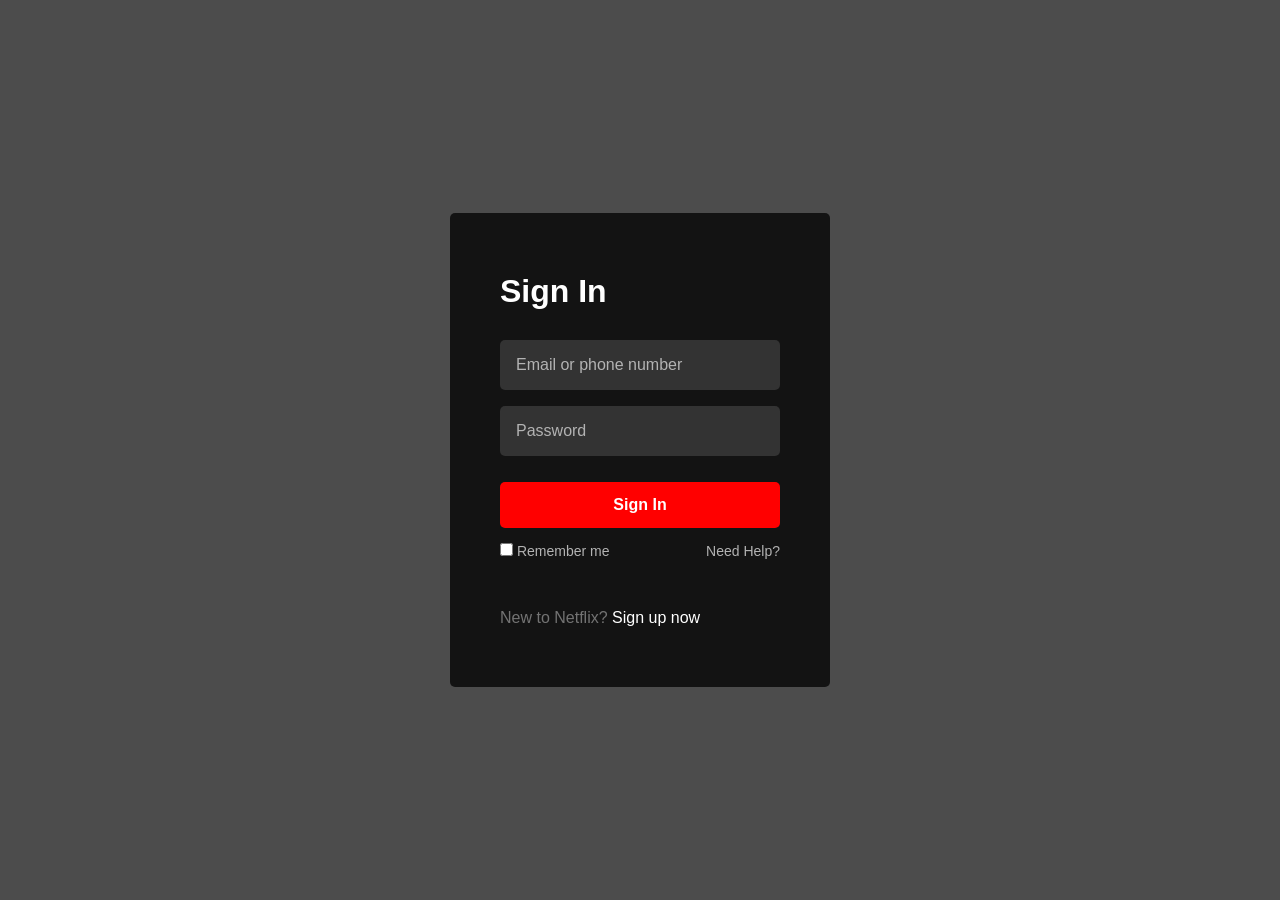
==== Login.html @ 8cb4cfde "add login activity" ====
<!DOCTYPE html>
<html lang="en">
<head>
  <meta charset="UTF-8" />
  <meta name="viewport" content="width=device-width, initial-scale=1.0"/>
  <title>Netflix Login</title>

  <style>

    *{
      margin:0;
      padding:0;
      box-sizing:border-box;
      font-family:Arial, Helvetica, sans-serif;
    }

    body{
      background-image:
      linear-gradient(rgba(0,0,0,0.7), rgba(0,0,0,0.7)),
      url("https://assets.nflxext.com/ffe/siteui/vlv3/9e0b3d5f-4f3f-4fd8-bb59-9d6d2f6f3c7b/web/IN-en-20240513-popsignuptwoweeks-perspective_alpha_website_large.jpg");

      background-size:cover;
      background-position:center;
      height:100vh;

      display:flex;
      justify-content:center;
      align-items:center;
    }

    .login-container{
      background:rgba(0,0,0,0.75);
      padding:60px 50px;
      width:380px;
      border-radius:5px;
    }

    .login-container h1{
      color:white;
      margin-bottom:30px;
      font-size:32px;
    }

    .input-box{
      margin-bottom:16px;
    }

    .input-box input{
      width:100%;
      padding:16px;
      border:none;
      outline:none;
      background:#333;
      color:white;
      border-radius:5px;
      font-size:16px;
    }

    .input-box input::placeholder{
      color:#b3b3b3;
    }

    .signin-btn{
      width:100%;
      padding:14px;
      border:none;
      background:red;
      color:white;
      font-size:16px;
      font-weight:bold;
      border-radius:5px;
      cursor:pointer;
      margin-top:10px;
    }

    .signin-btn:hover{
      background:rgb(193, 17, 25);
    }

    .extra{
      margin-top:15px;
      display:flex;
      justify-content:space-between;
      color:#b3b3b3;
      font-size:14px;
    }

    .signup{
      margin-top:50px;
      color:#737373;
      font-size:16px;
    }

    .signup a{
      color:white;
      text-decoration:none;
    }

    .signup a:hover{
      text-decoration:underline;
    }

  </style>
</head>

<body>

  <div class="login-container">

    <h1>Sign In</h1>

    <div class="input-box">
      <input type="email" placeholder="Email or phone number">
    </div>

    <div class="input-box">
      <input type="password" placeholder="Password">
    </div>

    <button class="signin-btn">Sign In</button>

    <div class="extra">
      <label>
        <input type="checkbox">
        Remember me
      </label>

      <p>Need Help?</p>
    </div>

    <div class="signup">
      New to Netflix?
      <a href="#">Sign up now</a>
    </div>

  </div>
<script src="script.js"></script>
</body>
</html>
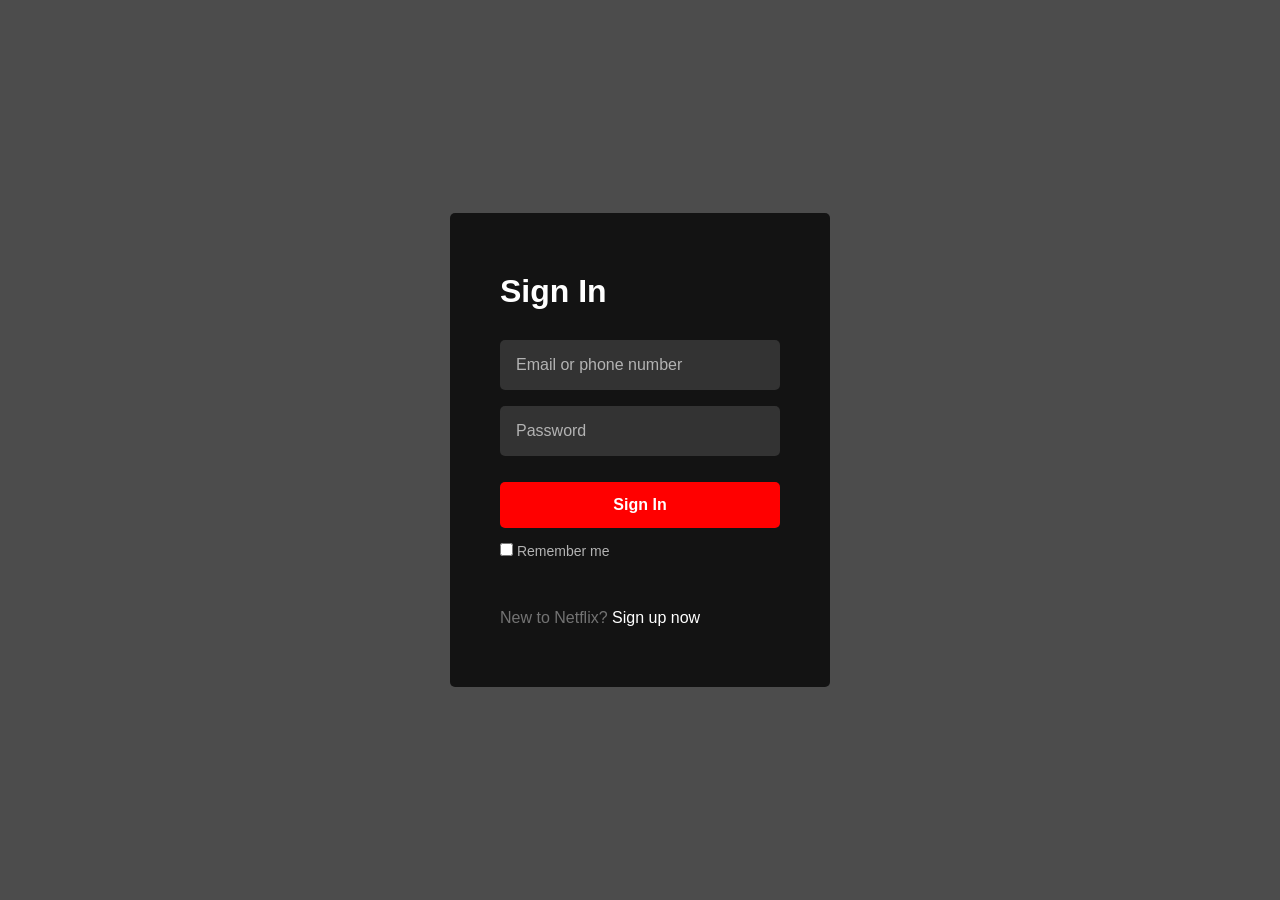
==== commit be30f64f: "add files" ====
--- a/Login.html
+++ b/Login.html
@@ -125,7 +125,7 @@
         Remember me
       </label>
 
-      <p>Need Help?</p>
+      
     </div>
 
     <div class="signup">
